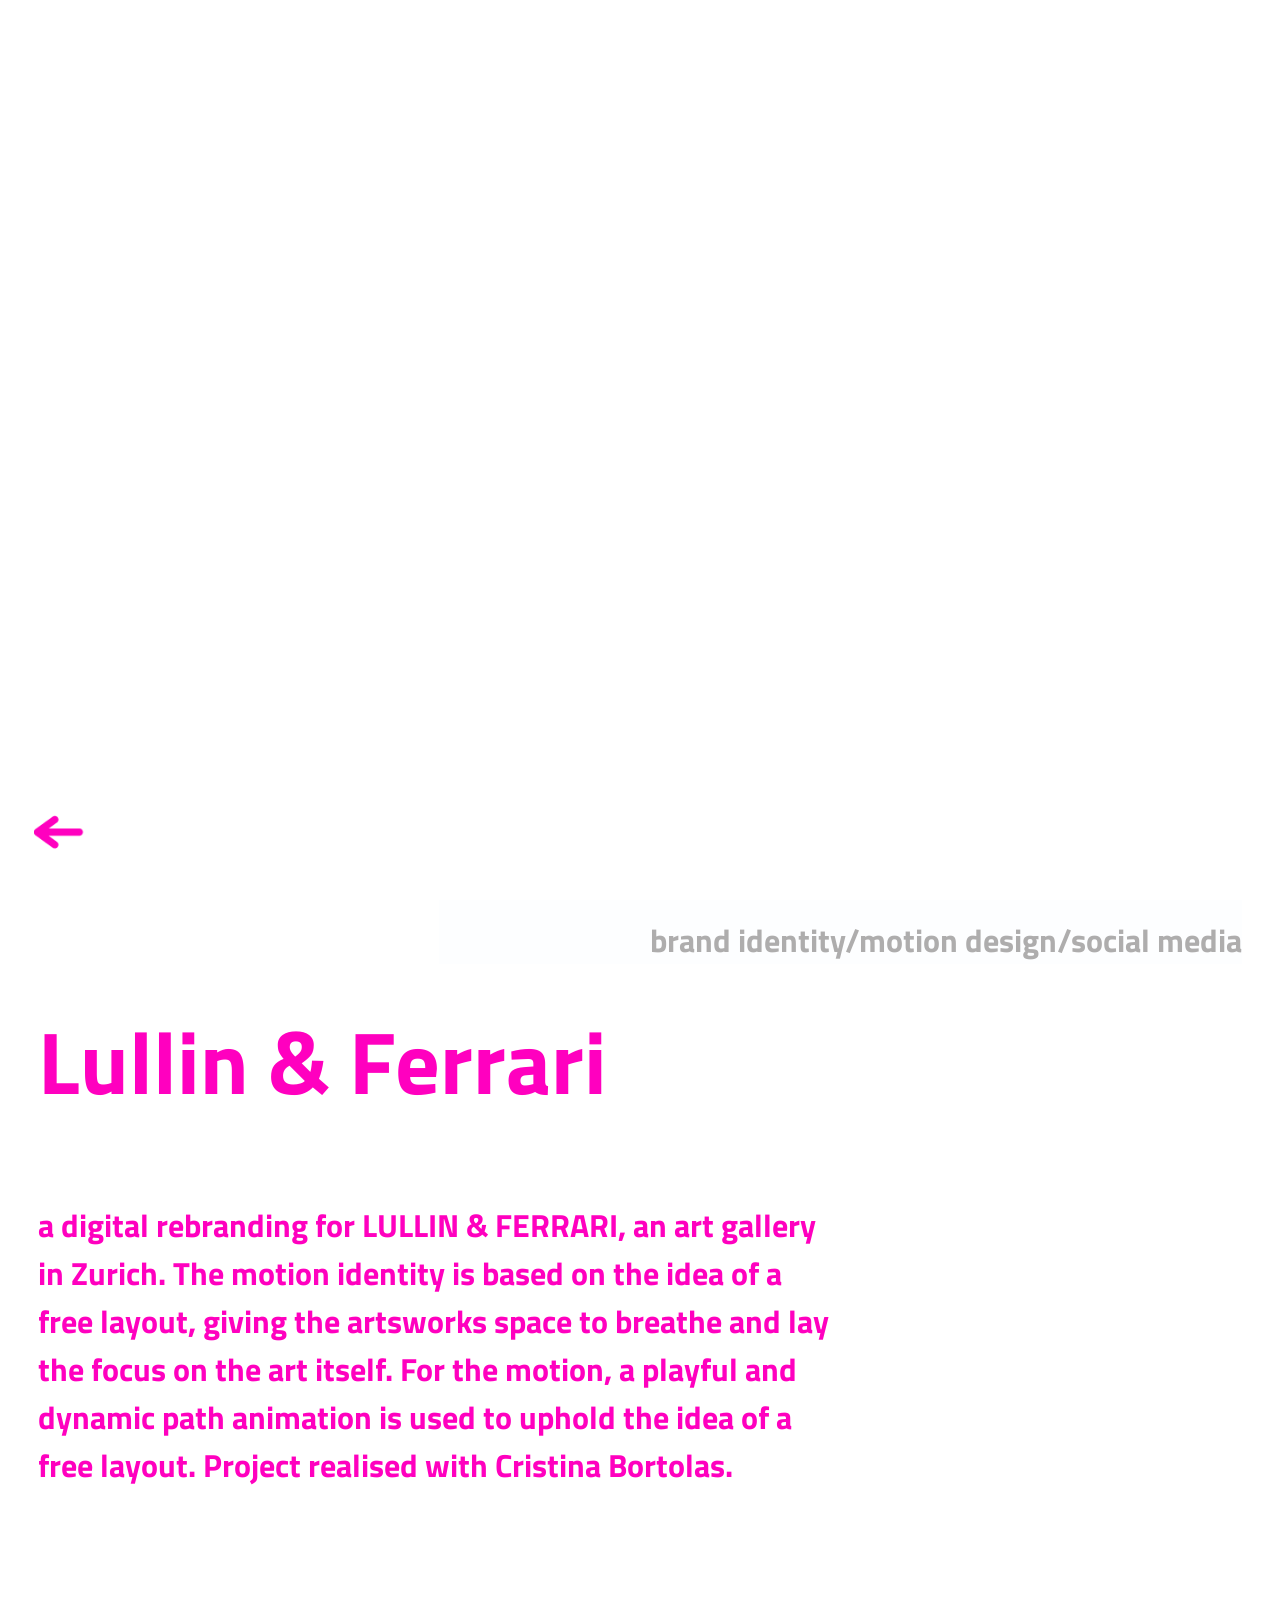
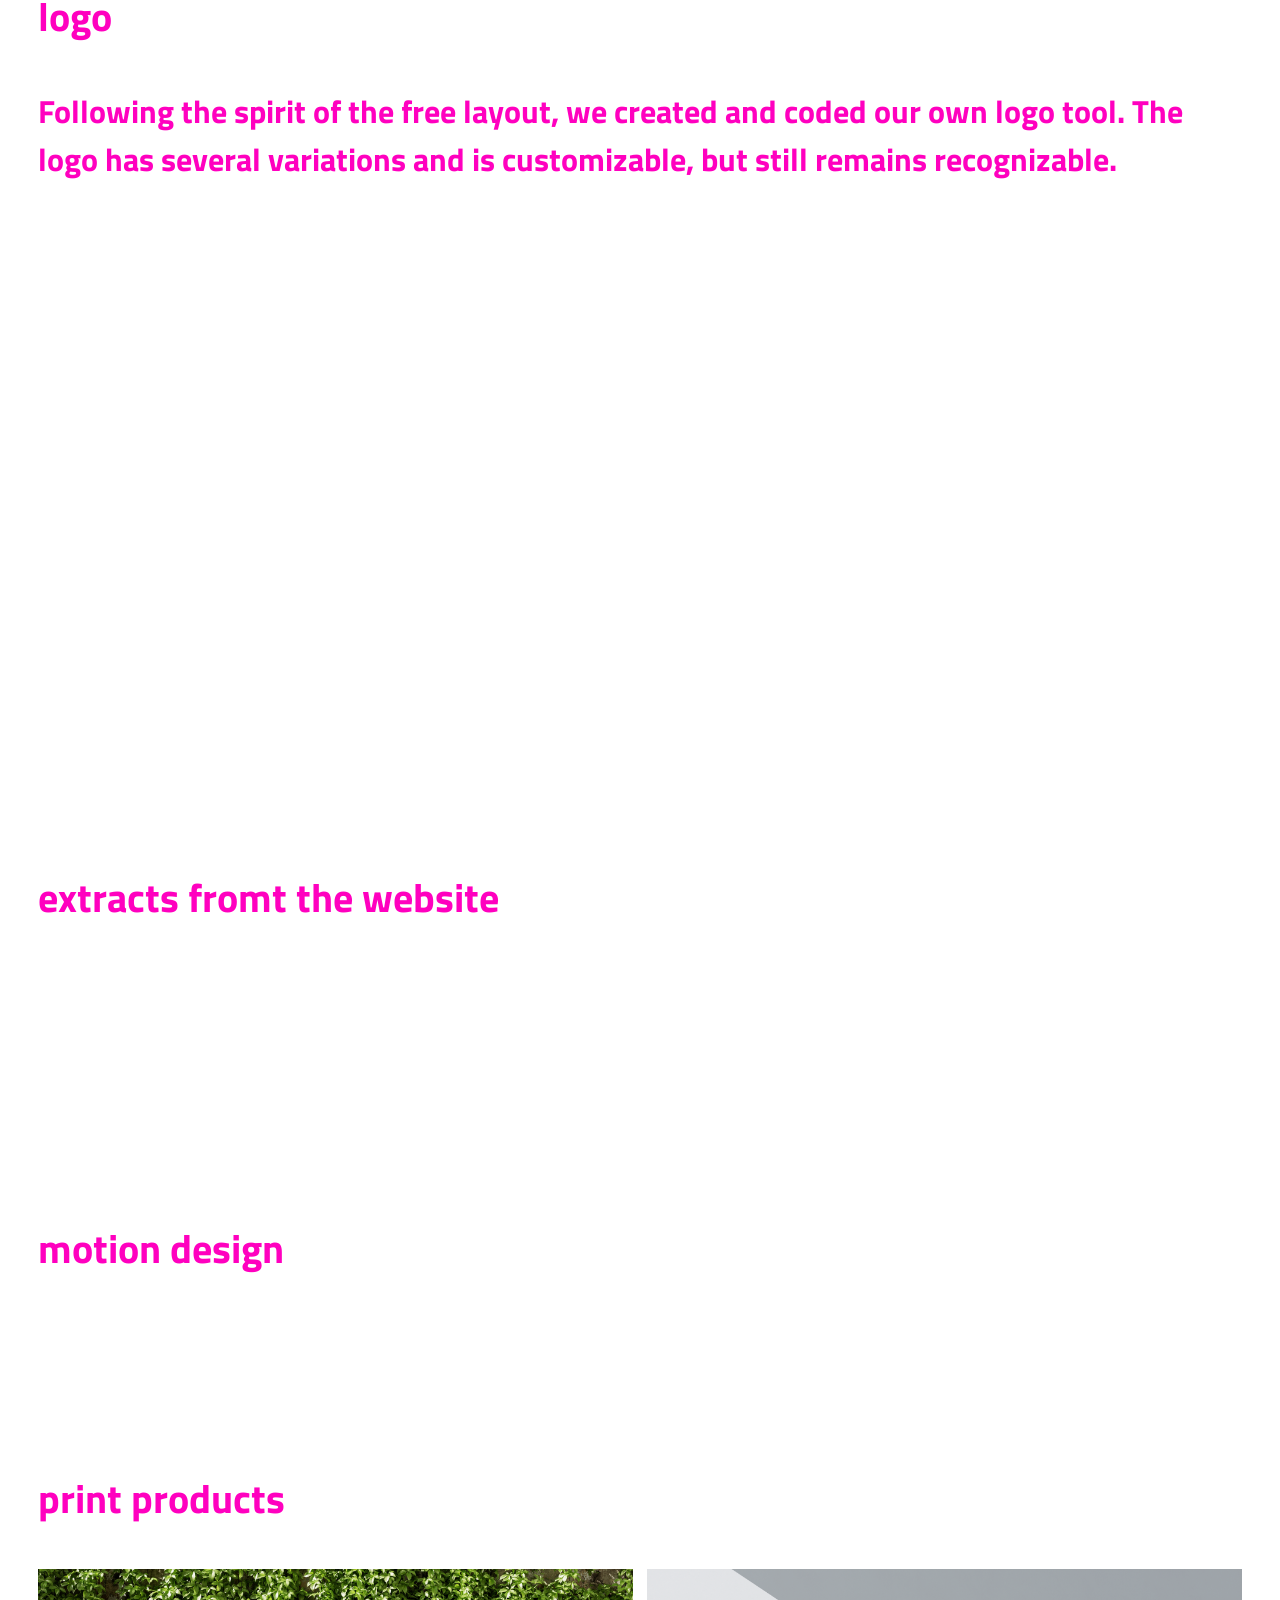
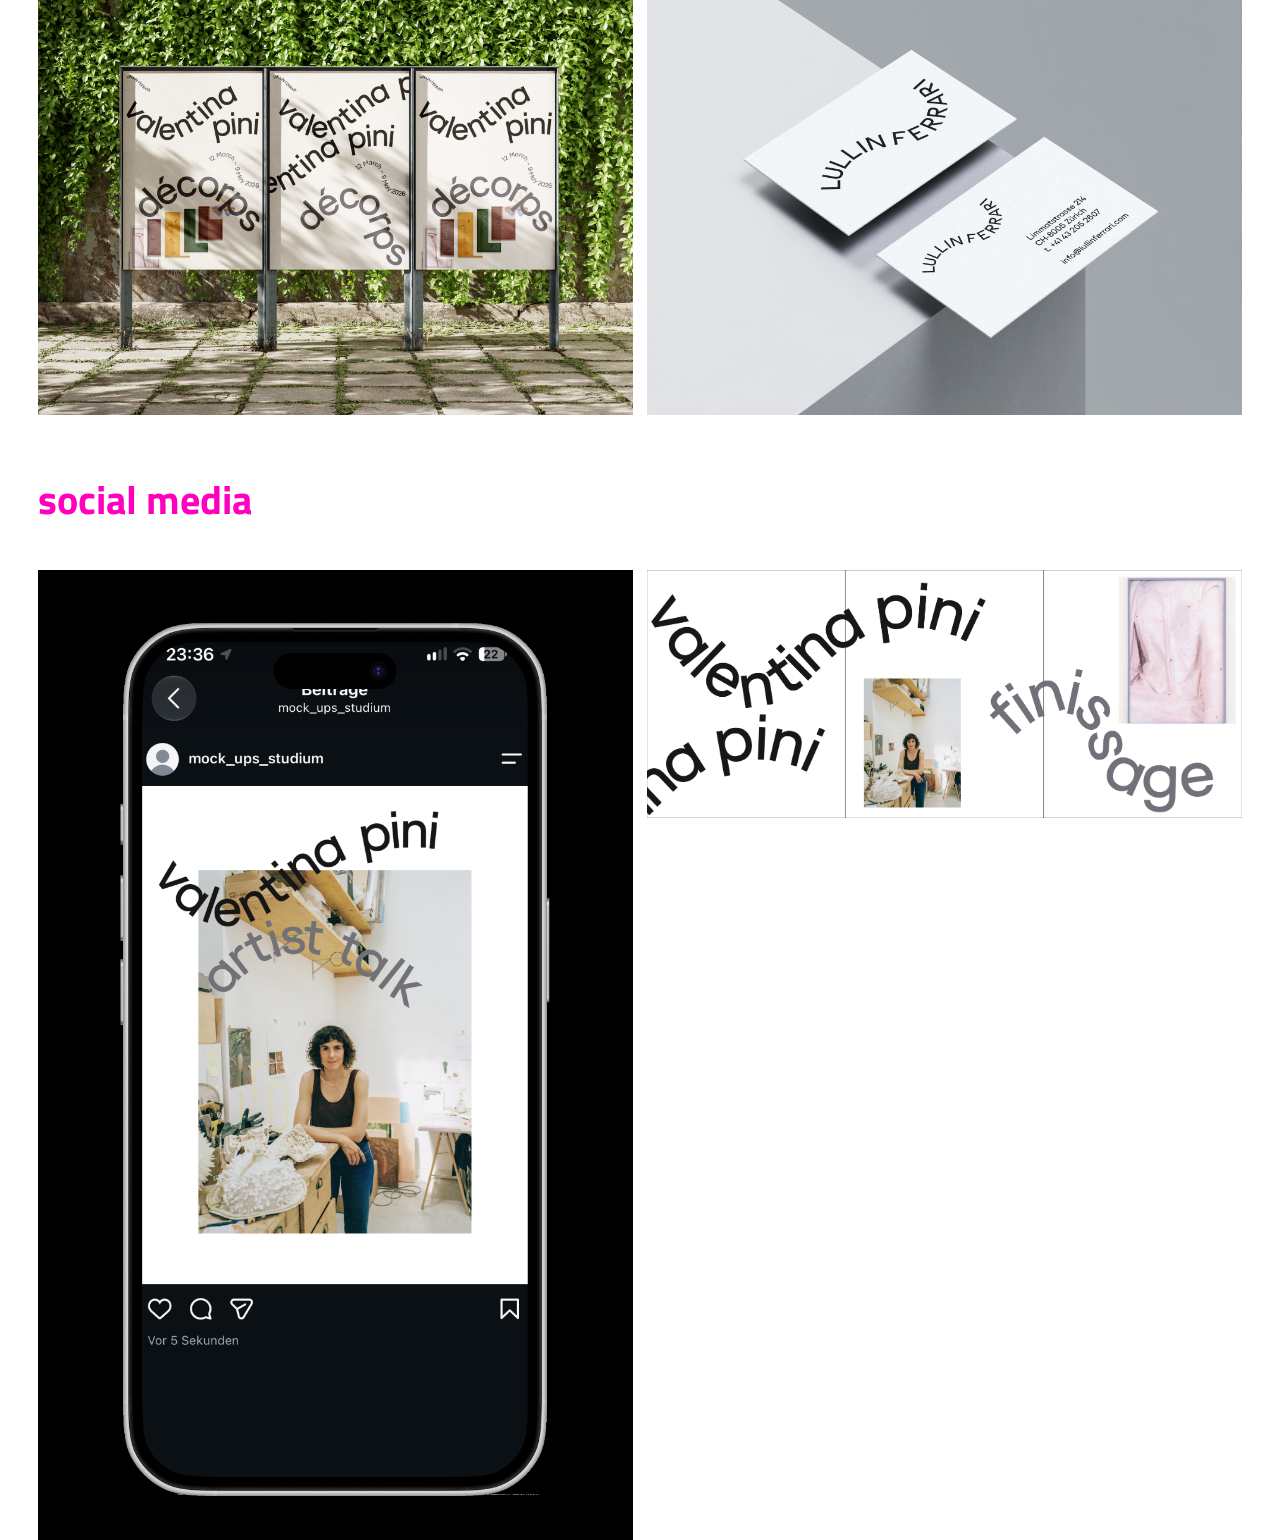
==== docs/portfolio_penelope_perret/p2_brand_identity/index.html @ 12d1c08b "redirecting" ====
<!DOCTYPE html>
<html lang="en">

<head>
    <meta charset="utf-8" />
    <meta name="viewport" content="width=device-width, initial-scale=1.0">

    <title>Sketch</title>
    <style>
        @import url('https://fonts.googleapis.com/css2?family=Space+Mono:ital,wght@0,400;0,700;1,400;1,700&family=Titillium+Web:ital,wght@0,200;0,300;0,400;0,600;0,700;0,900;1,200;1,300;1,400;1,600;1,700&display=swap');
    </style>
    <link rel="stylesheet" href="../../absolute_main.css">
    <link rel="stylesheet" type="text/css" href="../p1_invasive_arten/stylesheet.css">
    <link rel="stylesheet" type="text/css" href="style.css">



    <script src="../libraries/p5.min.js"></script>
    <script src="../libraries/p5.sound.min.js"></script>
</head>

<body>
    <script src="script.js"></script>

    <!-- SECTION 1: VIDEO -->
    <section class="video-section">
        <video autoplay muted loop playsinline>
            <source src="../material/brand_identity/home_prototype.mp4"
                    type="video/mp4">
        </video>
    </section>


    <!-- SECTION 2: CONTENT -->
    <section class="content-section">

        <div class="parent">

            <div class="div1">
                <div class="description_projects">
                    brand identity/motion design/social media
                </div>
            </div>
            <div class="div2">
                <h1>Lullin & Ferrari</h1>
                <h4>
                    a digital rebranding for LULLIN & FERRARI, an art gallery in Zurich. The motion identity is based on the idea of a free layout, giving the artsworks space to breathe and lay the focus on the art itself. For the motion, a playful and dynamic path animation
                    is used to uphold the idea of a free layout. Project realised with Cristina Bortolas.
                </h4>
            </div>

            <div class="div3">
                <h3>
                    logo
                </h3>
                <h4>
                    Following the spirit of the free layout, we created and coded our own logo tool. The logo has several variations and is customizable, but still remains recognizable.
                </h4>

                <div class="div4">
                    <video autoplay muted loop playsinline>
                        <source src="../material/brand_identity/generative_logo.mp4" type="video/mp4">
                    </video>
                </div>
                <h3>extracts fromt the website</h3>

                <div class="div4">
                    <video autoplay muted loop playsinline>
                        <source src="../material/brand_identity/single_artist.mp4"
                                type="video/mp4">
                    </video>
                    <video autoplay muted loop playsinline>
                        <source src="../material/brand_identity/about.mp4"
                                type="video/mp4">
                    </video>
                    <video autoplay muted loop playsinline>
                        <source src="../material/brand_identity/artists.mp4"
                                type="video/mp4">
                    </video>
                </div>

            </div>

            <div class="motion-section">
                <h3>motion design</h3>
                <div class="motion-videos">
                    <video autoplay muted loop playsinline>
                        <source src="../material/brand_identity/social_media/group_artists.mp4"
                                type="video/mp4">
                    </video>
                    <video autoplay muted loop playsinline>
                        <source src="../material/brand_identity/social_media/solo.mp4"
                                type="video/mp4">
                    </video>
                </div>
            </div>

            <div class="div5">
                <h3>print products</h3>
                <div class="print-products">
                    <img src="../material/brand_identity/social_media/poster_mockup.jpeg" alt="Poster mockup">
                    <img src="../material/brand_identity/social_media/card.png" alt="Printed card">
                </div>
            </div>

            <div class="div5">
                <h3>social media</h3>
                <div class="print-products">
                    <img src="../material/brand_identity/social_media/iphone_mock_up.png" alt="Poster mockup">
                    <img src="../material/brand_identity/social_media/social_media_nomotion10.jpg" alt="Printed card">
                </div>
            </div>


            <div class="project-back">
                <a href="../../index.html" aria-label="Back to projects"><img src="../material/main_material/icons/back.png" alt="Back to projects"></a>
            </div>

        </div>

    </section>


</html>
---- docs/absolute_main.css ----
body {
            background: #ffffff;
            cursor: auto;
        }
        
        h1 {
            font-family: 'Titillium Web', sans-serif;
            font-size: 5.5rem;
            margin-top: 2%;
            color: rgb(255, 0, 191)
        }
        
        h2 {
            font-family: 'Titillium Web', sans-serif;
            font-size: 1.1 rem;
            text-align: center;
            color: rgb(255, 0, 191)
        }
        
        h3 {
            font-family: 'Titillium Web', sans-serif;
            font-size: 2.5rem;
            color: rgb(255, 0, 191)
        }
        
        h4 {
            font-family: 'Titillium Web', sans-serif;
            font-size: 2rem;
            margin-top: 2%;
            color: rgb(255, 0, 191)
        }
        
        .description_projects {
            padding-top: 2%;
            align-items: center;
            background-color: rgba(252, 254, 255, 0.53);
            color: rgb(174, 173, 173);
            font-size: 2rem;
            font-family: 'Titillium Web', sans-serif;
            font-weight: bold
        }
        
        a:link {
            cursor: pointer;
            text-decoration: none;
        }
        
        @media (max-width: 1000px) {
            h1 {
                font-size: 3rem;
            }
            h2 {
                font-size: 0.25rem;
            }
            h3 {
                font-size: 1.25rem;
            }
            h4 {
                font-size: 0.9rem;
            }
        }
        
        .project-back {
            position: fixed;
            left: 34px;
            bottom: 24px;
            z-index: 1000;
        }
        
        .project-back img {
            display: block;
            width: 88px;
            height: 88px;
            object-fit: contain;
        }
---- docs/portfolio_penelope_perret/p1_invasive_arten/stylesheet.css ----
* {
    box-sizing: border-box;
}

html,
body {
    margin: 0;
    padding: 0;
}


/* VIDEO SECTION */

.video-section {
    position: relative;
    width: 100%;
    height: 100vh;
    height: 100svh;
    overflow: hidden;
}

.video-section video {
    position: absolute;
    inset: 0;
    width: 100%;
    height: 100%;
    object-fit: cover;
}


/* CONTENT SECTION */

.content-section {
    position: relative;
    width: 100%;
    min-height: 100vh;
    background: #fff;
}


/* GRID */

.parent {
    display: flex;
    flex-direction: column;
    align-items: flex-start;
    column-gap: 2%;
    padding-left: 3%;
    padding-right: 3%;
    height: fit-content;
    row-gap: 10%;
}

.div1,
.div4,
.div5 {
    width: 66.6667%;
}

.div1 {
    align-self: flex-end;
    text-align: right;
}

.div2 {
    width: 66.6667%;
    align-self: flex-start;
    text-align: left;
}

.div2 h2 {
    text-align: left;
}

.div3 {
    width: 66.6667%;
    align-self: flex-start;
    text-align: left;
}

.div5 {
    width: 100%;
}
---- docs/portfolio_penelope_perret/p2_brand_identity/style.css ----
* {
    box-sizing: border-box;
}

html,
body {
    margin: 0;
    padding: 0;
}


/* VIDEO SECTION */

.video-section {
    position: relative;
    width: 100%;
    height: 100vh;
    height: 100svh;
    overflow: hidden;
}

.video-section video {
    position: absolute;
    inset: 0;
    width: 100%;
    height: 100%;
    object-fit: cover;
}


/* CONTENT SECTION */

.content-section {
    position: relative;
    width: 100%;
    min-height: 100vh;
    background: #fff;
}


/* GRID */

.parent {
    display: flex;
    flex-direction: column;
    align-items: flex-start;
    gap: 14px;
    padding-left: 3%;
    padding-right: 3%;
    height: fit-content
}

.div1,
.div2,
.div4,
.div5 {
    width: 66.6667%;
}

.div1 {
    align-self: flex-end;
    text-align: right;
}

.div3 {
    width: 100%;
    align-self: flex-start;
    text-align: left;
}

.div3 .div4 {
    display: flex;
    align-items: flex-start;
    gap: 14px;
    width: 100%;
}

.div3 .div4 video {
    display: block;
    flex: 1 1 0;
    min-width: 0;
    width: calc((100% - 28px) / 3);
    height: auto;
    object-fit: contain;
}

.motion-section {
    width: 33%;
}

.motion-videos {
    display: flex;
    align-items: flex-start;
    gap: 14px;
    width: 100%;
}

.motion-videos video {
    display: block;
    flex: 1 1 0;
    min-width: 0;
    width: calc((100% - 14px) / 2);
    height: auto;
    object-fit: contain;
}

.div5 {
    width: 100%;
}

.print-products {
    display: flex;
    align-items: flex-start;
    gap: 14px;
    width: 100%;
}

.print-products img {
    max-height: 10%;
    display: block;
    flex: 1 1 0;
    min-width: 0;
    width: calc((100% - 14px) / 2);
    height: auto;
    object-fit: contain;
}

.div8 {
    position: sticky;
}

@media (max-width: 700px) {
    .div3 .div4 {
        flex-direction: column;
    }
    .div3 .div4 video {
        flex: auto;
        width: 100%;
    }
    .motion-videos {
        flex-direction: column;
    }
    .motion-videos video {
        flex: auto;
        width: 100%;
    }
    .print-products {
        flex-direction: column;
    }
    .print-products img {
        flex: auto;
        width: 100%;
    }
}
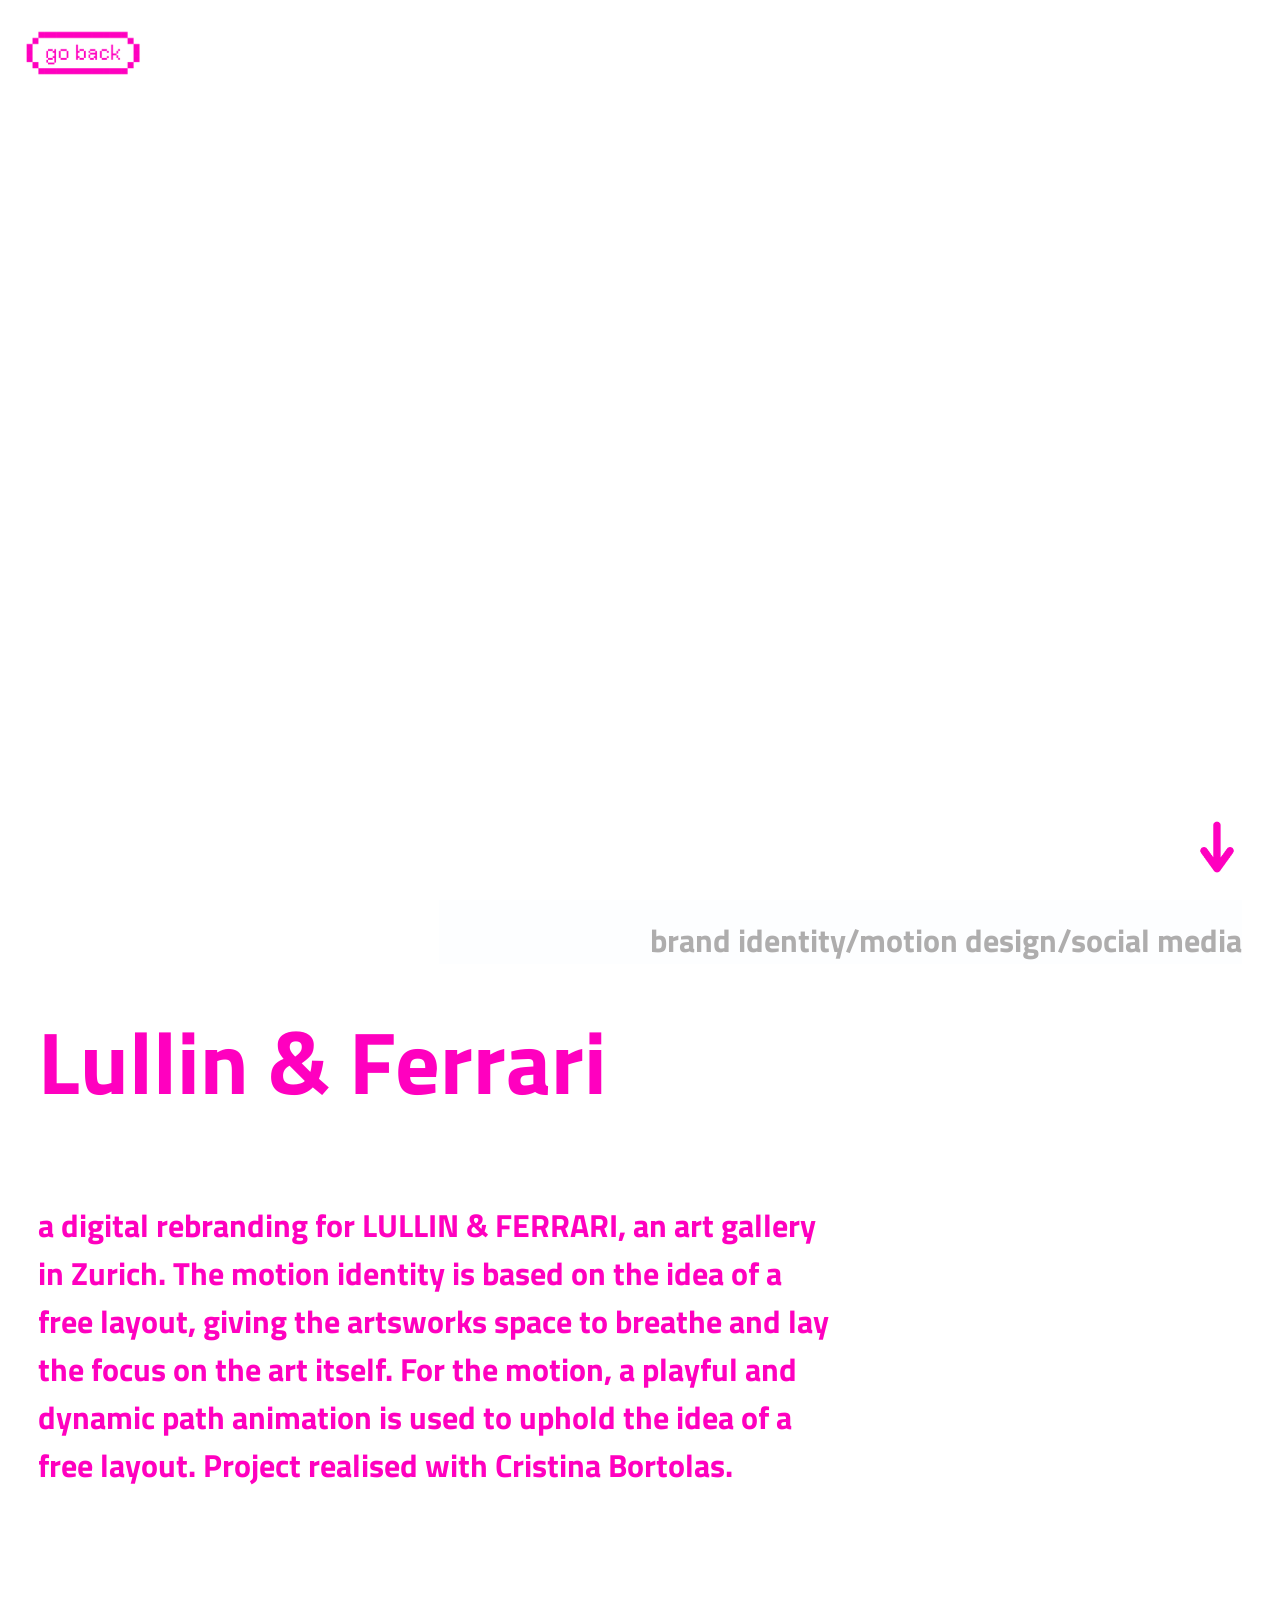
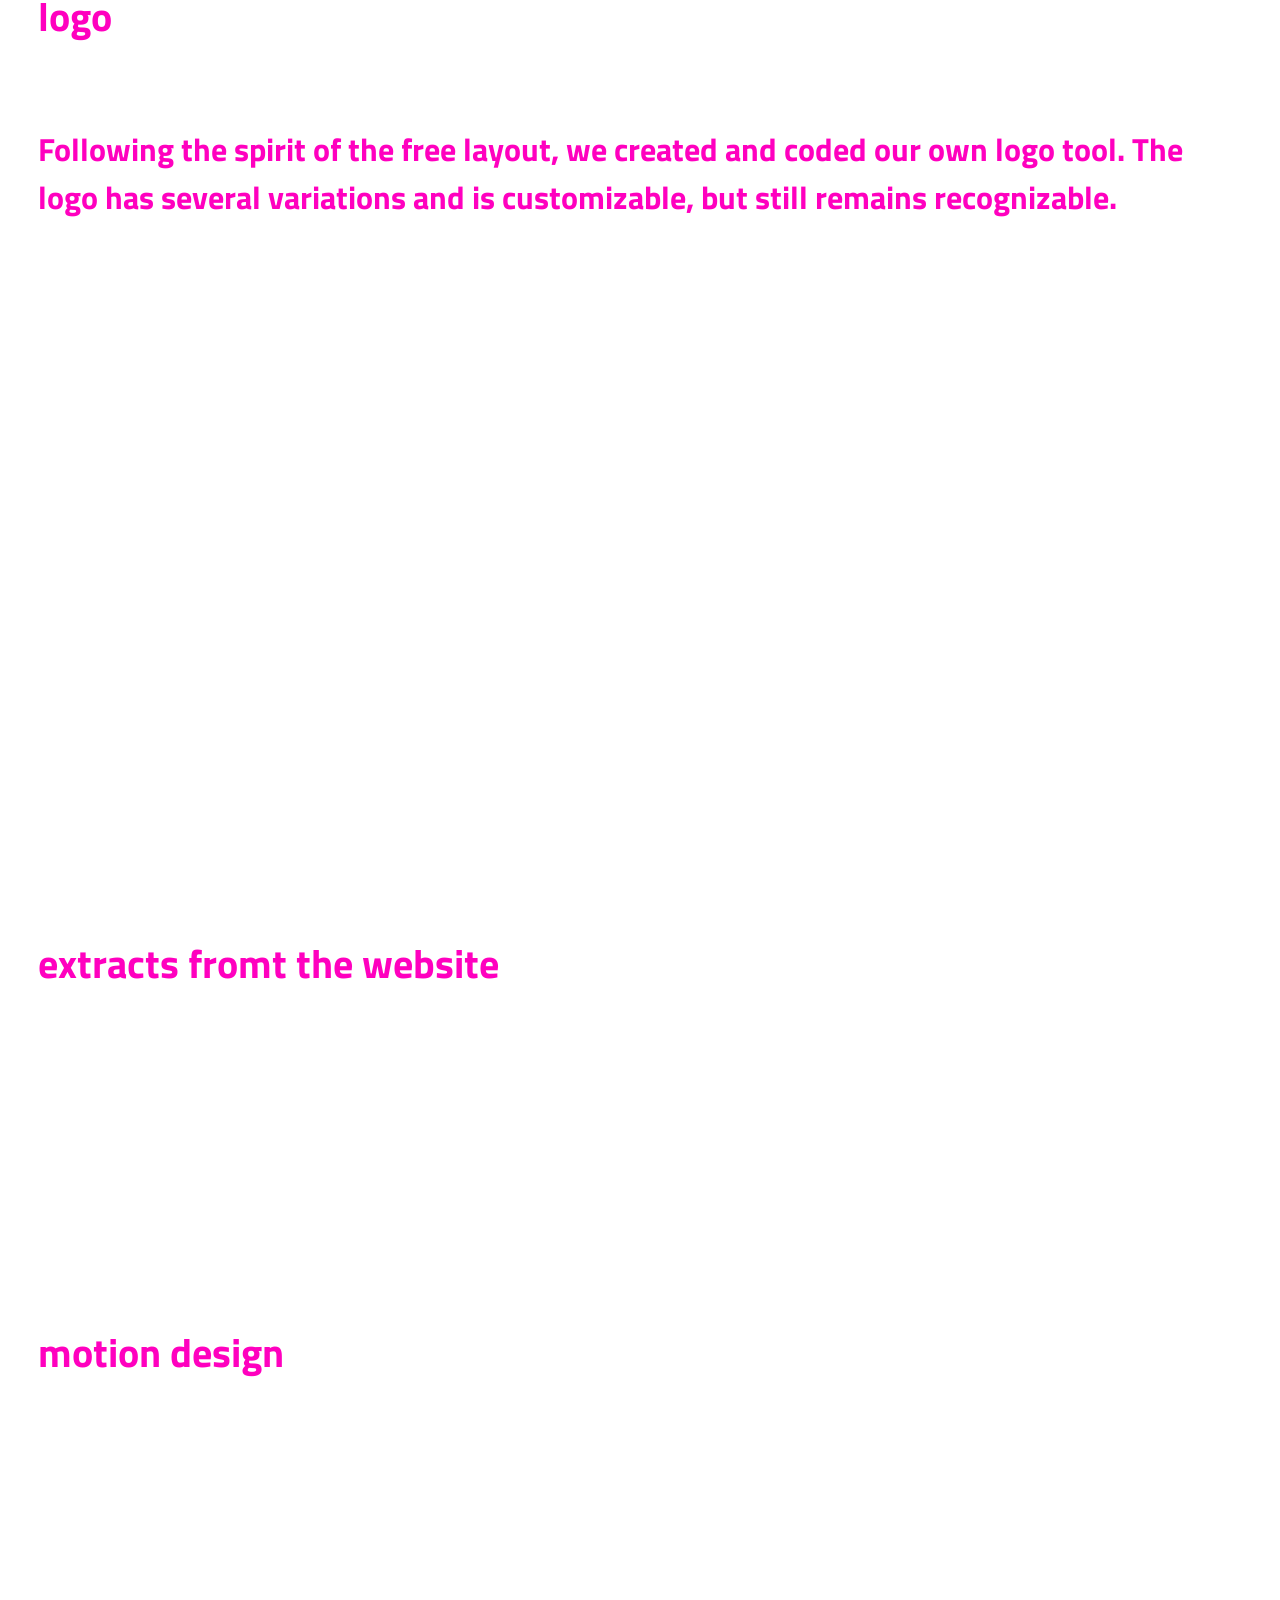
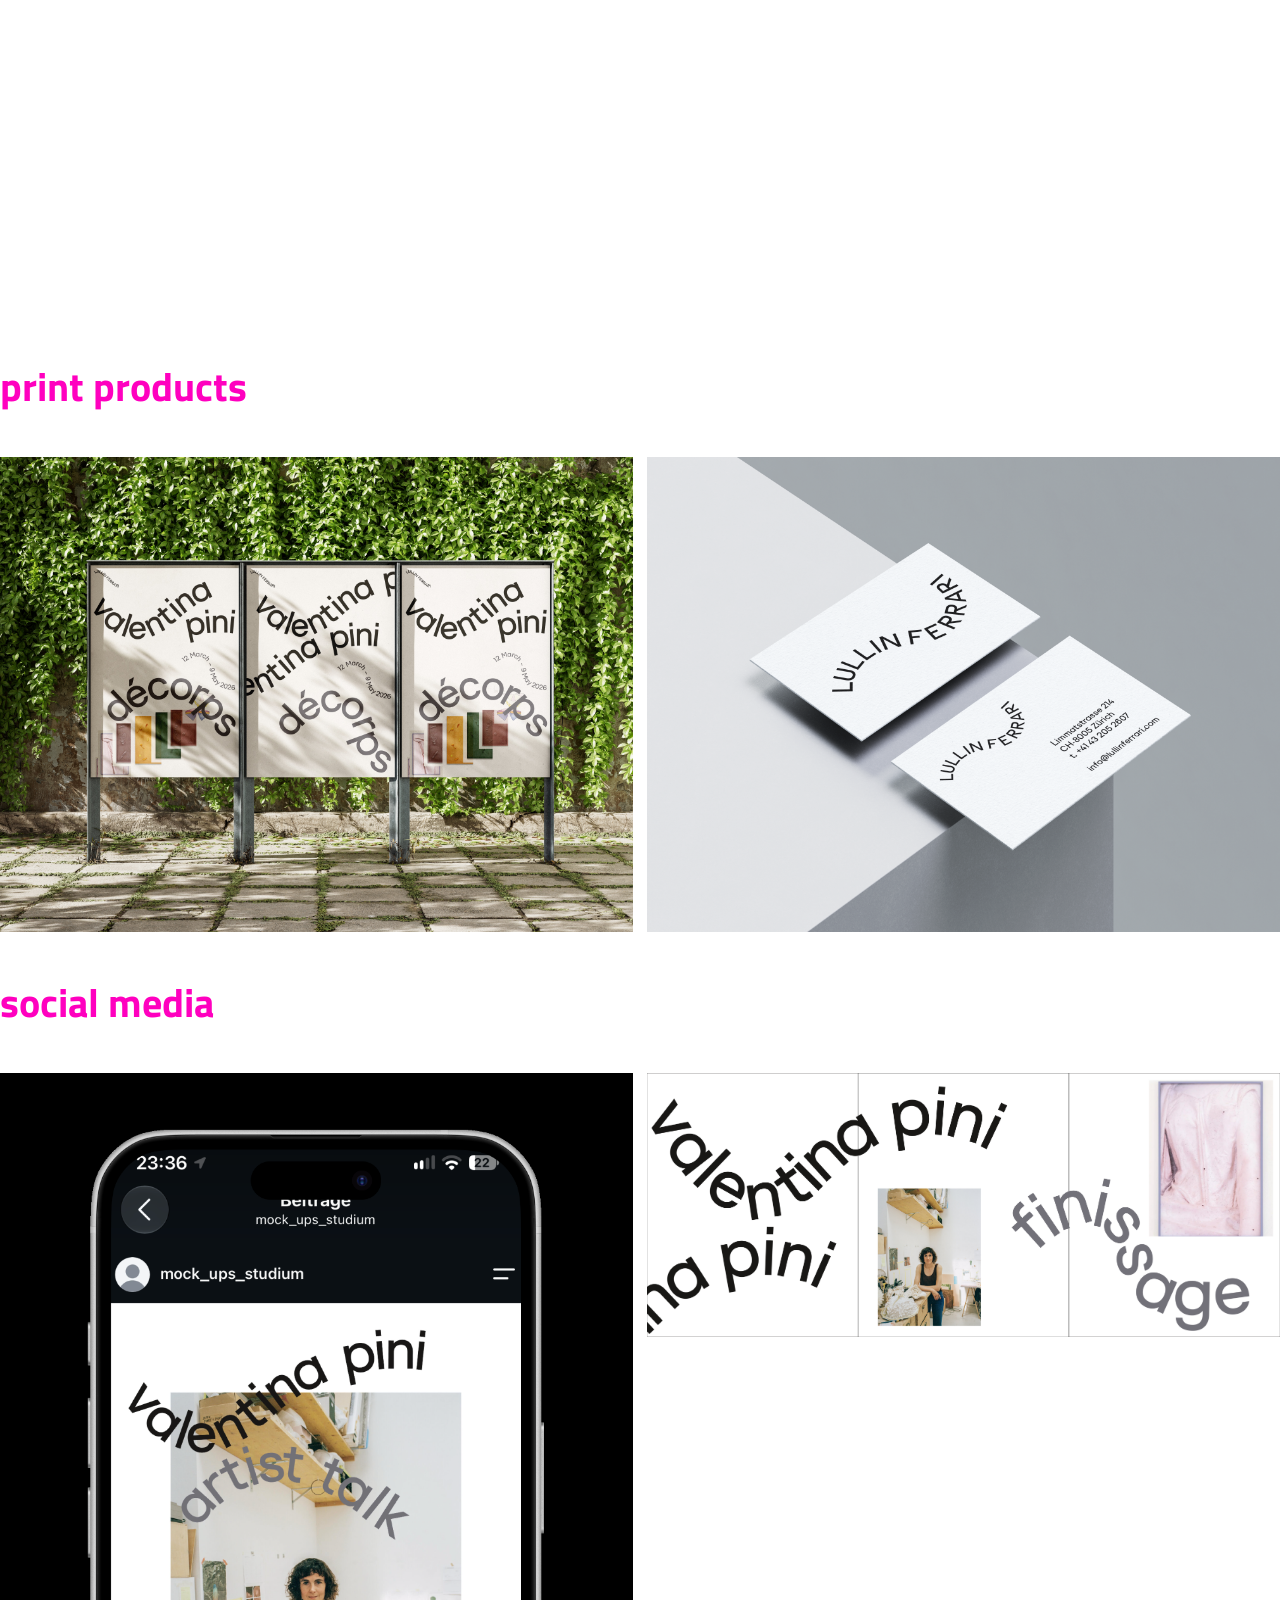
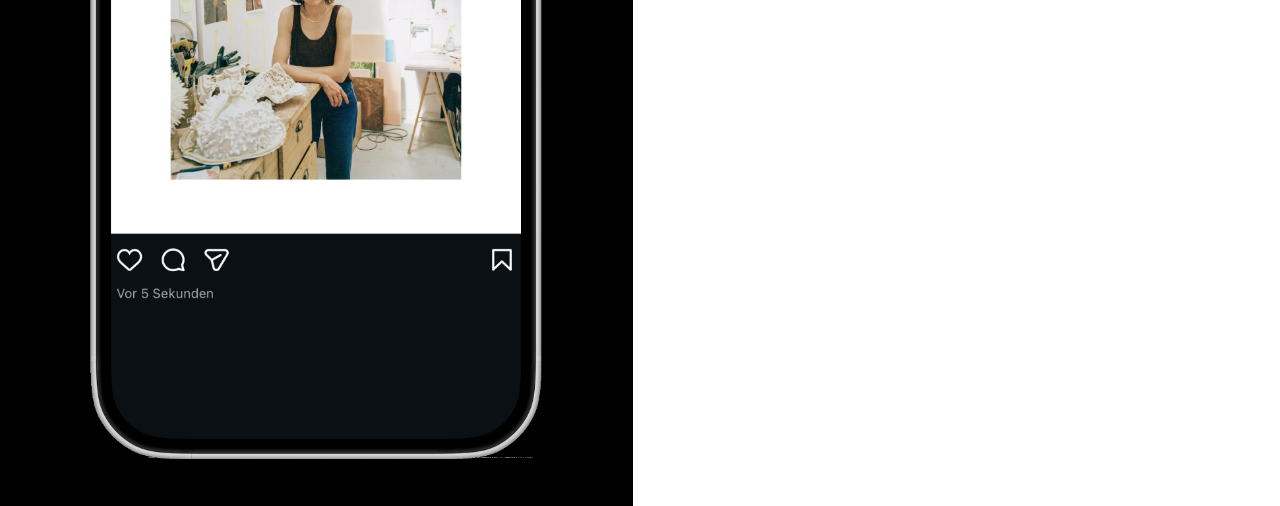
==== commit 079ad198: "n" ====
--- a/docs/portfolio_penelope_perret/p2_brand_identity/index.html
+++ b/docs/portfolio_penelope_perret/p2_brand_identity/index.html
@@ -24,10 +24,7 @@
 
     <!-- SECTION 1: VIDEO -->
     <section class="video-section">
-        <video autoplay muted loop playsinline>
-            <source src="../material/brand_identity/home_prototype.mp4"
-                    type="video/mp4">
-        </video>
+        <iframe src="https://player.mux.com/7bZIAtMSR00z6u7FMAlIgit5hBcM3Wqay02n2kLrnCoH8" style="width: 100%; border: none; aspect-ratio: 189/121;" allow="accelerometer; gyroscope; autoplay; encrypted-media; picture-in-picture;" allowfullscreen></iframe>
     </section>
 
 
@@ -65,58 +62,52 @@
                 <h3>extracts fromt the website</h3>
 
                 <div class="div4">
-                    <video autoplay muted loop playsinline>
-                        <source src="../material/brand_identity/single_artist.mp4"
-                                type="video/mp4">
-                    </video>
-                    <video autoplay muted loop playsinline>
-                        <source src="../material/brand_identity/about.mp4"
-                                type="video/mp4">
-                    </video>
-                    <video autoplay muted loop playsinline>
-                        <source src="../material/brand_identity/artists.mp4"
-                                type="video/mp4">
-                    </video>
+                    <iframe src="https://player.mux.com/x2yR3xbIyLU3lkgWwnjaGAJhe02tZhvxslYFDYWQYBlY" style="width: 33.33%; border: none; aspect-ratio: 16/9;" allow="accelerometer; gyroscope; autoplay; encrypted-media; picture-in-picture;" allowfullscreen></iframe>
+                    <iframe src="https://player.mux.com/00tuR6t84xdqY6kJ7GM9omCRzqechpTT1TH8jkCoAGDo" autoplay style="width: 33.3%; border: none; aspect-ratio: 16/9;" allow="accelerometer; gyroscope; autoplay; encrypted-media; picture-in-picture;" allowfullscreen>
+                        
+                              
+                    </iframe>
+                    <iframe src="https://player.mux.com/LhRnVo2agMAWdMXZ5jfvYDFtTsJE02LLOCiJFqB00X1EI" style="width: 33.3%; border: none; aspect-ratio: 16/9;" allow="accelerometer; gyroscope; autoplay; encrypted-media; picture-in-picture;" allowfullscreen></iframe>
                 </div>
 
             </div>
 
-            <div class="motion-section">
-                <h3>motion design</h3>
-                <div class="motion-videos">
-                    <video autoplay muted loop playsinline>
-                        <source src="../material/brand_identity/social_media/group_artists.mp4"
-                                type="video/mp4">
-                    </video>
-                    <video autoplay muted loop playsinline>
-                        <source src="../material/brand_identity/social_media/solo.mp4"
-                                type="video/mp4">
-                    </video>
+
+            <h3>motion design</h3>
+            <div class="div4" ">
+                    <iframe src="https://player.mux.com/lg8I8mTj8I830275y4tg53SE5HCZ3D7reQaNDF00RD68k " style="width: 33.3%; border: none; aspect-ratio: 9/16; " allow="accelerometer; gyroscope; autoplay; encrypted-media; picture-in-picture; " allowfullscreen></iframe>
+                 <iframe
+  src="https://player.mux.com/6xiNWyNB0000OOPYLEXlgWou008o013SbCyu56ow00BWQCm00 "
+  style="width: 33.3%; border: none; aspect-ratio: 9/16; "
+  allow="accelerometer; gyroscope; autoplay; encrypted-media; picture-in-picture; "
+  allowfullscreen
+></iframe>
                 </div>
             </div>
 
-            <div class="div5">
+            <div class="div5 ">
                 <h3>print products</h3>
-                <div class="print-products">
-                    <img src="../material/brand_identity/social_media/poster_mockup.jpeg" alt="Poster mockup">
-                    <img src="../material/brand_identity/social_media/card.png" alt="Printed card">
+                <div class="print-products ">
+                    <img src="../material/brand_identity/social_media/poster_mockup.jpeg " alt="Poster mockup ">
+                    <img src="../material/brand_identity/social_media/card.png " alt="Printed card ">
                 </div>
             </div>
 
-            <div class="div5">
+            <div class="div5 ">
                 <h3>social media</h3>
-                <div class="print-products">
-                    <img src="../material/brand_identity/social_media/iphone_mock_up.png" alt="Poster mockup">
-                    <img src="../material/brand_identity/social_media/social_media_nomotion10.jpg" alt="Printed card">
+                <div class="print-products ">
+                    <img src="../material/brand_identity/social_media/iphone_mock_up.png " alt="Poster mockup ">
+                    <img src="../material/brand_identity/social_media/social_media_nomotion10.jpg " alt="Printed card ">
                 </div>
             </div>
 
 
-            <div class="project-back">
-                <a href="../../index.html" aria-label="Back to projects"><img src="../material/main_material/icons/back.png" alt="Back to projects"></a>
+            <div class="project-back ">
+                <a href="../../index.html " aria-label="Back to projects "><img src="../material/main_material/icons/go_back.png " alt="Back to projects "></a>
             </div>
-
-        </div>
+            <div class="scroll ">
+                <a href="../../index.html " aria-label="Back to projects "><img src="../material/main_material/icons/scrollpng.png " alt="scroll down "></a>
+            </div>
 
     </section>
 
--- a/docs/absolute_main.css
+++ b/docs/absolute_main.css
@@ -62,14 +62,28 @@
         
         .project-back {
             position: fixed;
-            left: 34px;
-            bottom: 24px;
+            left: 24px;
+            top: -6px;
             z-index: 1000;
         }
         
         .project-back img {
             display: block;
-            width: 88px;
-            height: 88px;
+            width: 118px;
+            height: 118px;
+            object-fit: contain;
+        }
+        
+        .scroll {
+            position: fixed;
+            right: 34px;
+            bottom: 24px;
+            z-index: 1000;
+        }
+        
+        .scroll img {
+            display: block;
+            width: 58px;
+            height: 58px;
             object-fit: contain;
         }
--- a/docs/portfolio_penelope_perret/p2_brand_identity/style.css
+++ b/docs/portfolio_penelope_perret/p2_brand_identity/style.css
@@ -63,6 +63,9 @@
 }
 
 .div3 {
+    display: flex;
+    flex-direction: column;
+    gap: 14px;
     width: 100%;
     align-self: flex-start;
     text-align: left;
@@ -84,24 +87,11 @@
     object-fit: contain;
 }
 
-.motion-section {
-    width: 33%;
-}
-
 .motion-videos {
     display: flex;
     align-items: flex-start;
     gap: 14px;
     width: 100%;
-}
-
-.motion-videos video {
-    display: block;
-    flex: 1 1 0;
-    min-width: 0;
-    width: calc((100% - 14px) / 2);
-    height: auto;
-    object-fit: contain;
 }
 
 .div5 {
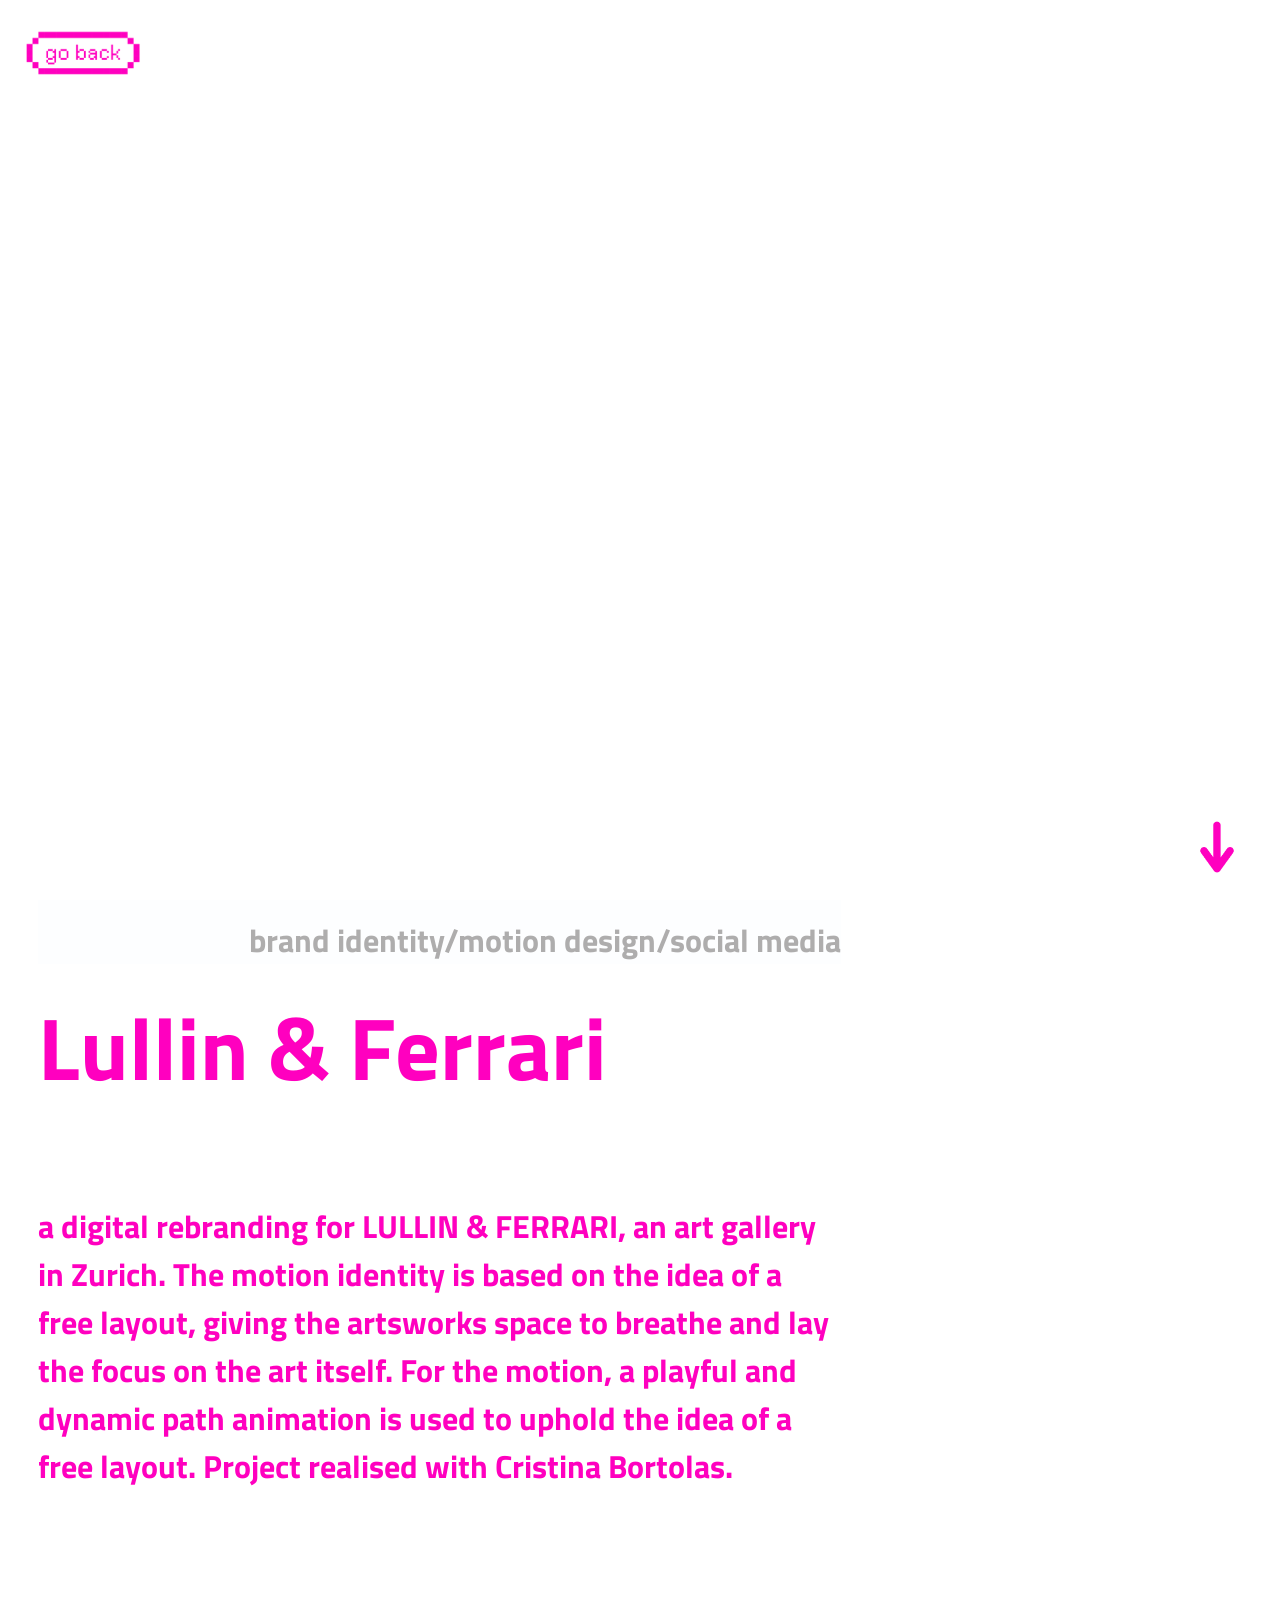
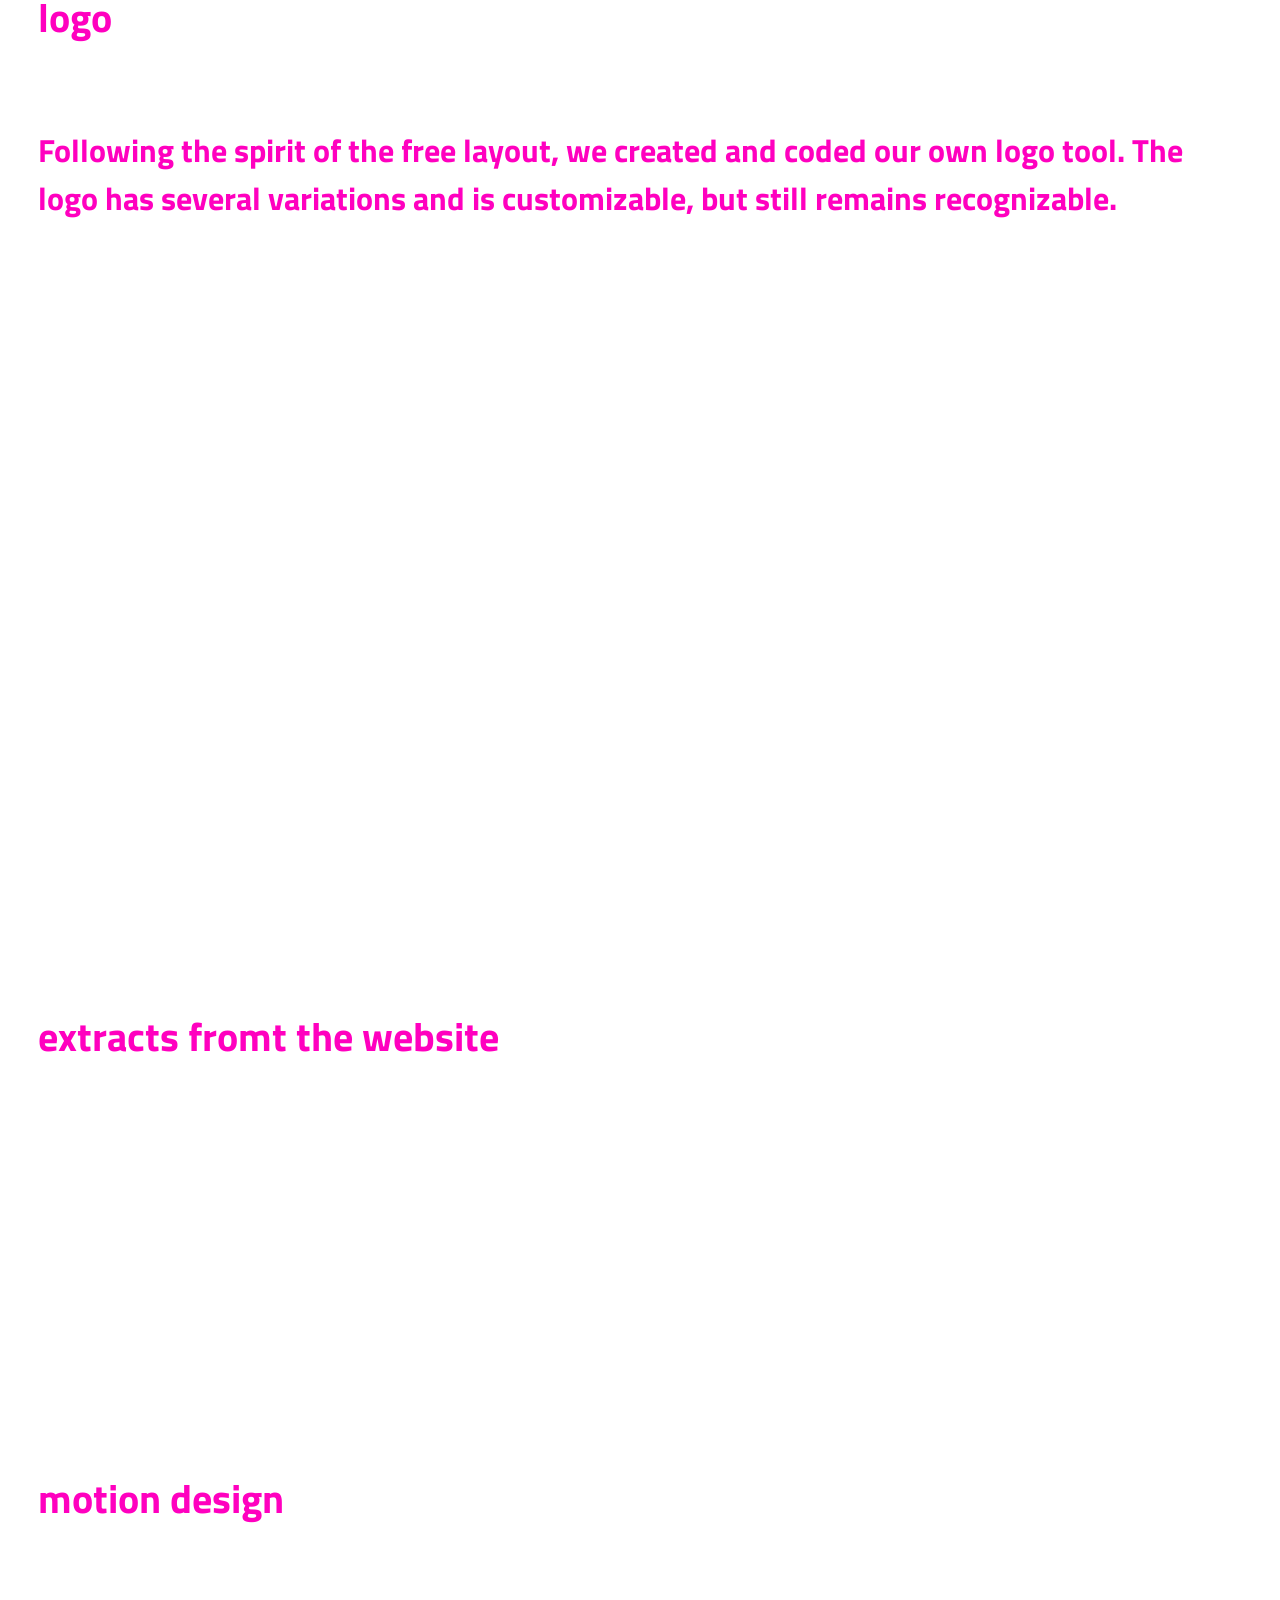
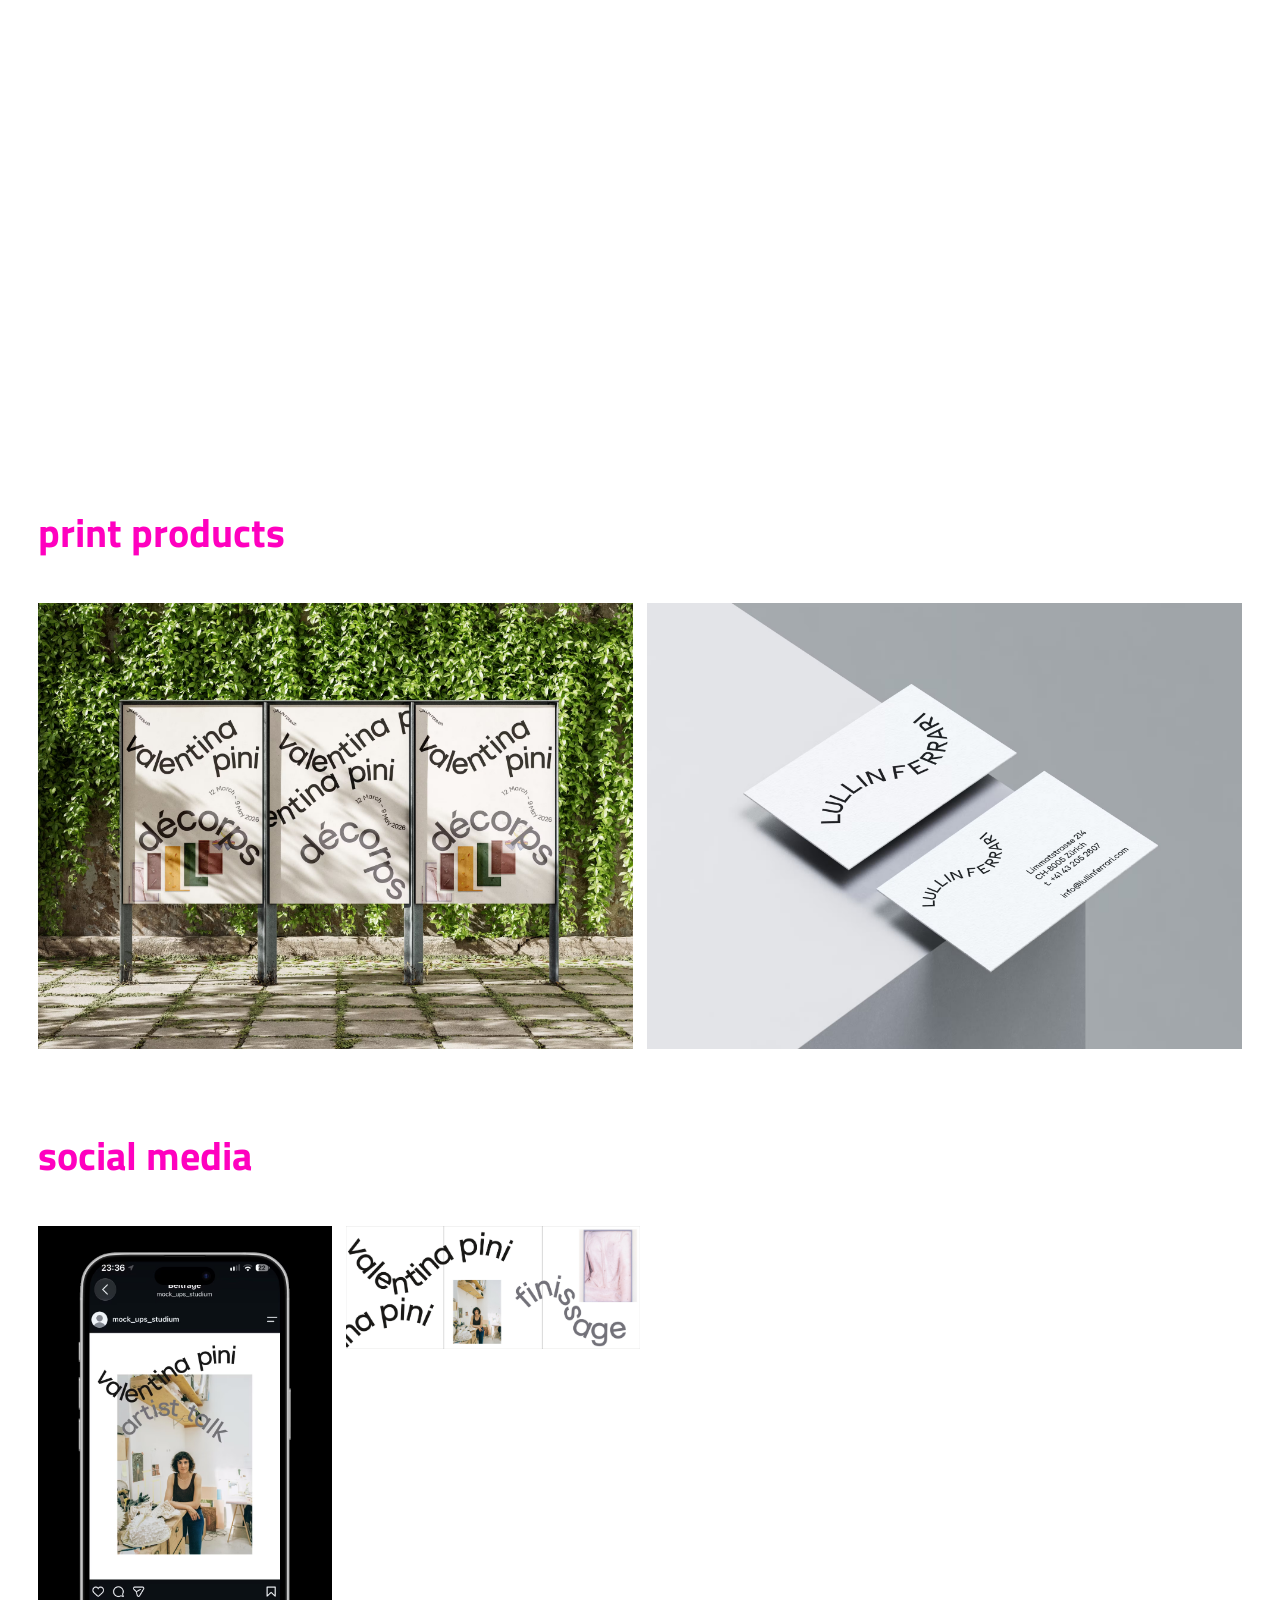
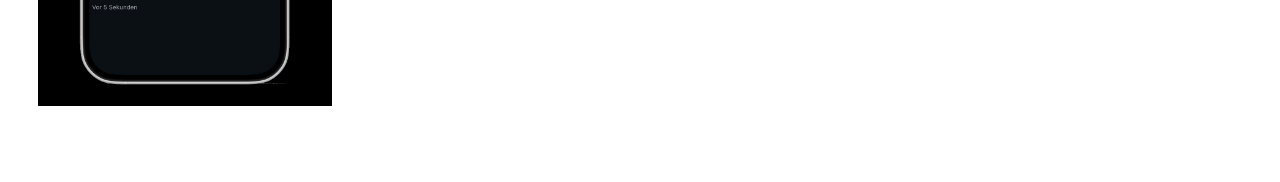
==== commit 2090f276: "17.11 17.11" ====
--- a/docs/portfolio_penelope_perret/p2_brand_identity/index.html
+++ b/docs/portfolio_penelope_perret/p2_brand_identity/index.html
@@ -32,20 +32,21 @@
     <section class="content-section">
 
         <div class="parent">
+            <section id="target-selection">
 
-            <div class="div1">
-                <div class="description_projects">
-                    brand identity/motion design/social media
+                <div class="div1">
+                    <div class="description_projects">
+                        brand identity/motion design/social media
+                    </div>
                 </div>
-            </div>
-            <div class="div2">
-                <h1>Lullin & Ferrari</h1>
-                <h4>
-                    a digital rebranding for LULLIN & FERRARI, an art gallery in Zurich. The motion identity is based on the idea of a free layout, giving the artsworks space to breathe and lay the focus on the art itself. For the motion, a playful and dynamic path animation
-                    is used to uphold the idea of a free layout. Project realised with Cristina Bortolas.
-                </h4>
-            </div>
-
+                <div class="div2">
+                    <h1>Lullin & Ferrari</h1>
+                    <h4>
+                        a digital rebranding for LULLIN & FERRARI, an art gallery in Zurich. The motion identity is based on the idea of a free layout, giving the artsworks space to breathe and lay the focus on the art itself. For the motion, a playful and dynamic path animation
+                        is used to uphold the idea of a free layout. Project realised with Cristina Bortolas.
+                    </h4>
+                </div>
+            </section>
             <div class="div3">
                 <h3>
                     logo
@@ -88,15 +89,15 @@
             <div class="div5 ">
                 <h3>print products</h3>
                 <div class="print-products ">
-                    <img src="../material/brand_identity/social_media/poster_mockup.jpeg " alt="Poster mockup ">
-                    <img src="../material/brand_identity/social_media/card.png " alt="Printed card ">
+                    <img src="../material/brand_identity/social_media/poster_mockup.avif " alt="Poster mockup ">
+                    <img src="../material/brand_identity/social_media/card.avif " alt="Printed card ">
                 </div>
             </div>
 
             <div class="div5 ">
                 <h3>social media</h3>
-                <div class="print-products ">
-                    <img src="../material/brand_identity/social_media/iphone_mock_up.png " alt="Poster mockup ">
+                <div class="social-media ">
+                    <img src="../material/brand_identity/social_media/iphone_mock_up.avif " alt="Poster mockup ">
                     <img src="../material/brand_identity/social_media/social_media_nomotion10.jpg " alt="Printed card ">
                 </div>
             </div>
@@ -106,7 +107,7 @@
                 <a href="../../index.html " aria-label="Back to projects "><img src="../material/main_material/icons/go_back.png " alt="Back to projects "></a>
             </div>
             <div class="scroll ">
-                <a href="../../index.html " aria-label="Back to projects "><img src="../material/main_material/icons/scrollpng.png " alt="scroll down "></a>
+                <a href="#target-section " aria-label="scroll "><img src="../material/main_material/icons/scrollpng.png " alt="scroll down "></a>
             </div>
 
     </section>
--- a/docs/absolute_main.css
+++ b/docs/absolute_main.css
@@ -86,4 +86,23 @@
             width: 58px;
             height: 58px;
             object-fit: contain;
+        }
+        
+        html {
+            scroll-behavior: smooth;
+        }
+        
+         ::-webkit-scrollbar {
+            width: vw;
+        }
+        
+         ::-webkit-scrollbar-track {
+            box-shadow: inset 0 0 5px rgb(133, 24, 24);
+            border-radius: 10px;
+        }
+        /* Handle */
+        
+         ::-webkit-scrollbar-thumb {
+            background: red;
+            border-radius: 10px;
         }
--- a/docs/portfolio_penelope_perret/p2_brand_identity/style.css
+++ b/docs/portfolio_penelope_perret/p2_brand_identity/style.css
@@ -35,6 +35,7 @@
     width: 100%;
     min-height: 100vh;
     background: #fff;
+    gap: 14px;
 }
 
 
@@ -45,8 +46,6 @@
     flex-direction: column;
     align-items: flex-start;
     gap: 14px;
-    padding-left: 3%;
-    padding-right: 3%;
     height: fit-content
 }
 
@@ -76,6 +75,7 @@
     align-items: flex-start;
     gap: 14px;
     width: 100%;
+    padding-bottom: 6%;
 }
 
 .div3 .div4 video {
@@ -95,6 +95,9 @@
 }
 
 .div5 {
+    padding-right: 3%;
+    padding-left: 3%;
+    margin-bottom: 6%;
     width: 100%;
 }
 
@@ -110,7 +113,23 @@
     display: block;
     flex: 1 1 0;
     min-width: 0;
-    width: calc((100% - 14px) / 2);
+    width: calc((25% - 14px) / 4);
+    height: auto;
+    object-fit: contain;
+}
+
+.social-media {
+    display: flex;
+    align-items: flex-start;
+    gap: 14px;
+    width: 50%;
+}
+
+.social-media img {
+    max-height: 10%;
+    display: block;
+    flex: 1 0 0;
+    min-width: 0;
     height: auto;
     object-fit: contain;
 }
